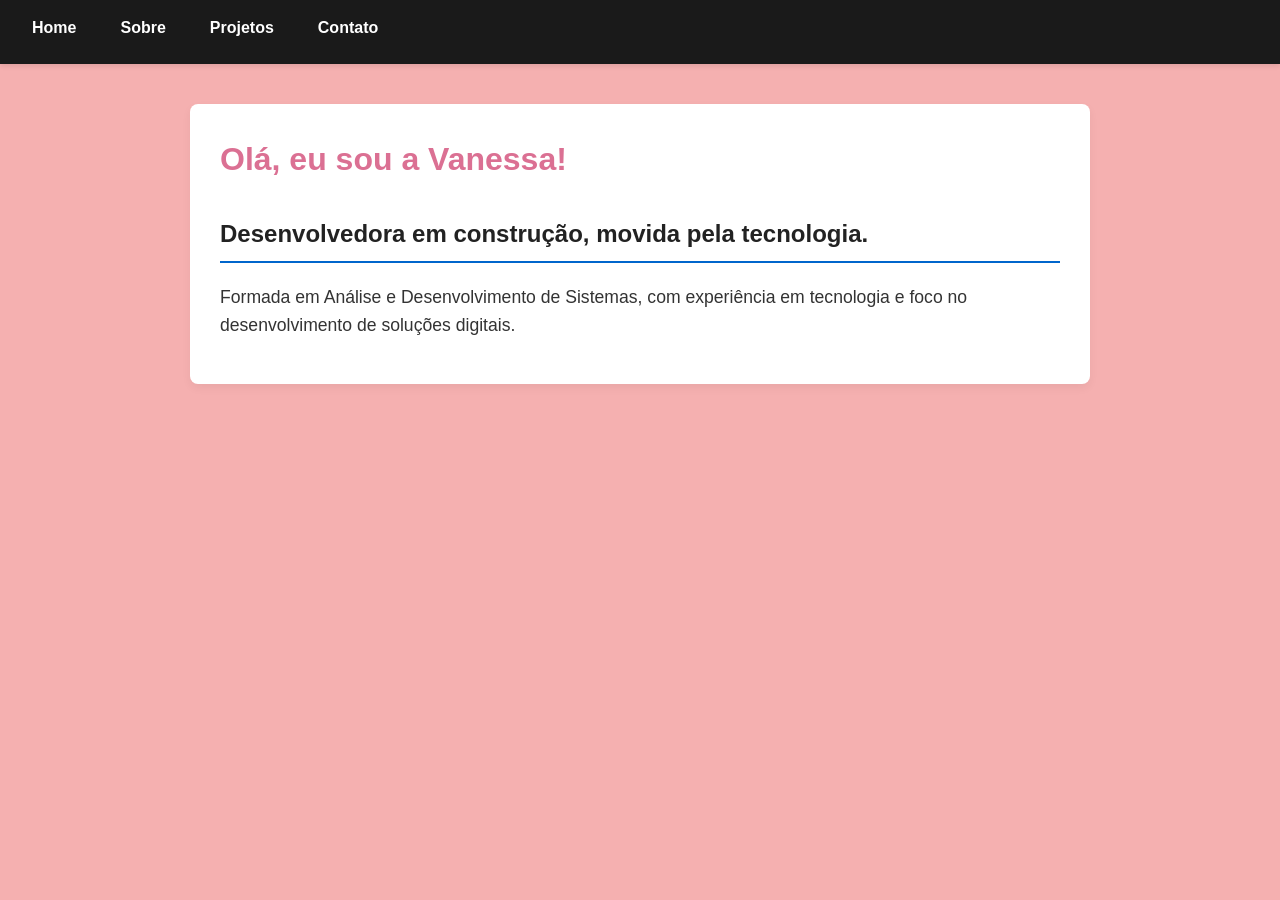
==== index.html @ fc2572cf "Add files via upload" ====
<!DOCTYPE html>
<html lang="pt-BR">
<head>
    <meta charset="UTF-8">
    <meta name="viewport" content="width=device-width, initial-scale=1.0">
    <title>Vanessa Paiva</title>
    <link rel="stylesheet" href="style.css">
</head>
<body>

    <!-- MENU DE NAVEGAÇÃO -->
    <header>
        <nav class="menu">
            <ul>
                <li><a href="index.html">Home</a></li>
                <li><a href="sobre.html">Sobre</a></li>
                <li><a href="projetos.html">Projetos</a></li>
                <li><a href="contato.html">Contato</a></li>
            </ul>
        </nav>
    </header>

    <!-- CONTEÚDO DA PÁGINA INÍCIO -->
    <main>
        <h1>Olá, eu sou a Vanessa!</h1>
        <h2>Desenvolvedora em construção, movida pela tecnologia.</h2>
        <p>Formada em Análise e Desenvolvimento de Sistemas, com experiência em tecnologia e foco no desenvolvimento de soluções digitais.</p>
    </main>

</body>
</html>
---- style.css ----
/* ==========================================
   1. REGRAS GERAIS E CORPO DA PÁGINA
   ========================================== */
* {
    box-sizing: border-box; /* Facilita o cálculo de tamanhos e margens */
}

body {
    margin: 0;
    padding: 0;
    font-family: 'Segoe UI', Tahoma, Geneva, Verdana, sans-serif;
    background-color: rgb(245, 176, 176); /* Cor de fundo suave da página */
    color: #333333;           /* Cor padrão dos textos */
    line-height: 1.6;          /* Espaçamento entre as linhas de texto */
}

/* ==========================================
   2. CABEÇALHO E MENU DE NAVEGAÇÃO
   ========================================== */
header {
    background-color: #1a1a1a;
    padding: 15px 20px;
    box-shadow: 0 2px 5px rgba(0, 0, 0, 0.1);
}

.menu ul {
    list-style: none;
    margin: 0;
    padding: 0;
    display: flex;
    gap: 20px;
}

.menu a {
    color: #ffffff;
    text-decoration: none;
    font-weight: 600;
    padding: 8px 12px;
    border-radius: 4px;
    transition: background-color 0.3s;
}

.menu a:hover {
    background-color: #0066cc;
}

/* ==========================================
   3. CONTEÚDO PRINCIPAL (<main>)
   ========================================== */
main {
    max-width: 900px;         /* Limita a largura para o texto não ficar espalhado */
    margin: 40px auto;        /* Centraliza o bloco na tela */
    padding: 30px;
    background-color: #ffffff;/* Fundo branco para a caixa de conteúdo */
    border-radius: 8px;       /* Bordas levemente arredondadas */
    box-shadow: 0 4px 10px rgba(0, 0, 0, 0.05); /* Sombra suave */
}

/* Títulos */
h1 {
    color: palevioletred;
    font-size: 2rem;
    margin-top: 0;
    margin-bottom: 20px;
}

h2 {
    color: #222222;
    font-size: 1.5rem;
    border-bottom: 2px solid #0066cc;
    padding-bottom: 8px;
    margin-top: 30px;
}

/* Parágrafos e listas */
p {
    font-size: 1.1rem;
    margin-bottom: 15px;
}

ul {
    padding-left: 20px;
}

li {
    margin-bottom: 8px;
}

/* ==========================================
   4. ESTILO DE BOTÕES NO CONTEÚDO
   ========================================== */
.btn {
    display: inline-block;
    background-color: #0066cc;
    color: #ffffff;
    padding: 10px 20px;
    text-decoration: none;
    border-radius: 5px;
    font-weight: bold;
    margin-top: 15px;
    transition: background-color 0.3s;
}

.btn:hover {
    background-color: #004999;
}

/* ==========================================
   5. RODAPÉ DA PÁGINA (OPCIONAL)
   ========================================== */
footer {
    text-align: center;
    padding: 20px;
    color: #777777;
    font-size: 0.9rem;
    margin-top: 40px;
}

/* ==========================================
   ESTILOS DOS CARDS DE PROJETOS
   ========================================== */
.lista-projetos {
    display: flex;
    flex-direction: column;
    gap: 20px;
    margin-top: 20px;
}

.card-projeto {
    border: 1px solid #e0e0e0;
    padding: 20px;
    border-radius: 8px;
    background-color: #fafafa;
    transition: transform 0.2s, box-shadow 0.2s;
}

.card-projeto:hover {
    transform: translateY(-3px);
    box-shadow: 0 4px 12px rgba(0, 0, 0, 0.08);
}

.card-projeto h2 {
    margin-top: 0;
    border-bottom: none;
}

/* ==========================================
   ESTILOS DO FORMULÁRIO DE CONTATO
   ========================================== */
.formulario-contato {
    display: flex;
    flex-direction: column;
    gap: 15px;
    margin-bottom: 30px;
}

.campo {
    display: flex;
    flex-direction: column;
    gap: 5px;
}

.campo label {
    font-weight: bold;
}

.campo input, 
.campo textarea {
    padding: 10px;
    border: 1px solid #ccc;
    border-radius: 4px;
    font-family: inherit;
    font-size: 1rem;
}

.campo input:focus, 
.campo textarea:focus {
    border-color: #0066cc;
    outline: none;
}
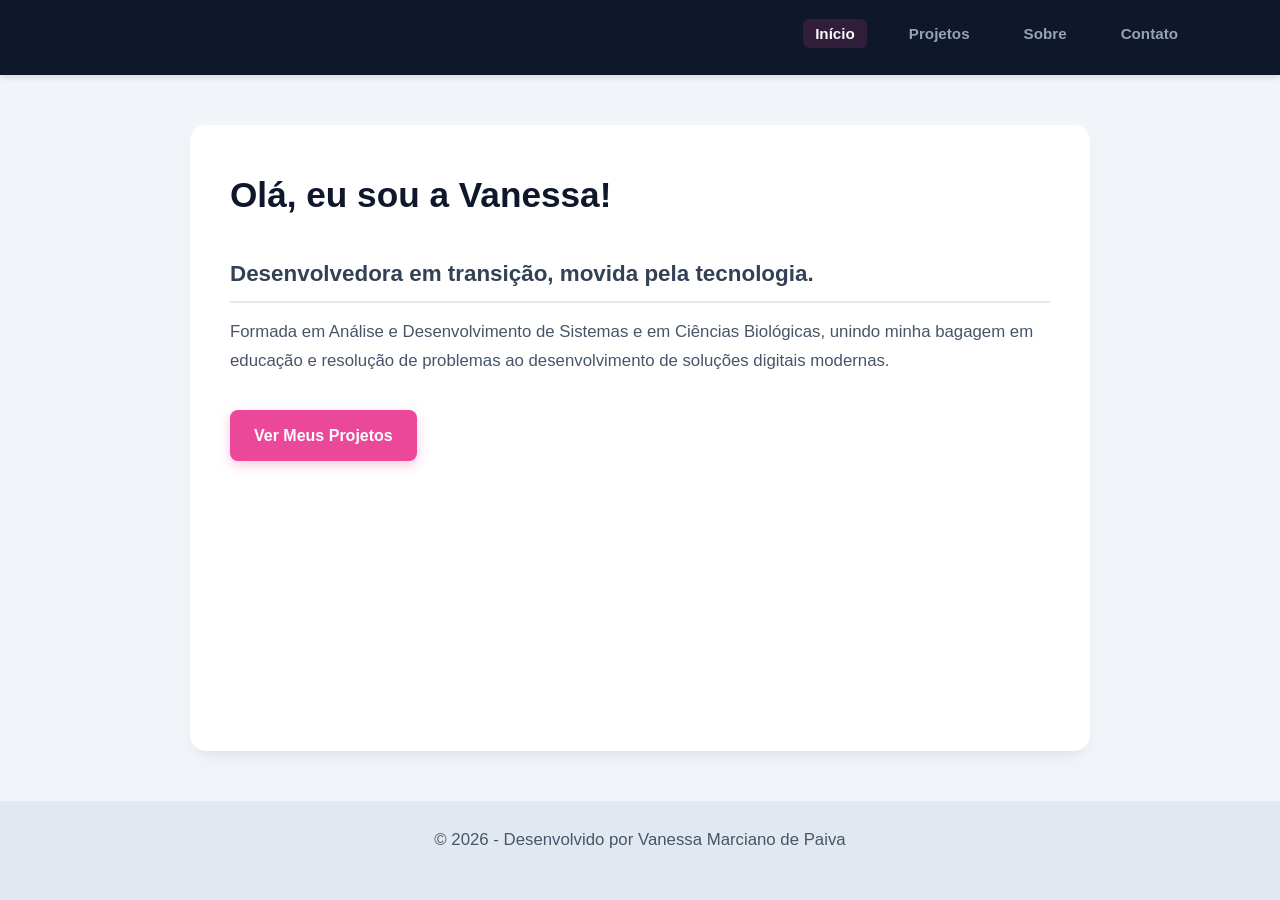
==== commit 39711951: "atualização" ====
--- a/index.html
+++ b/index.html
@@ -1,32 +1,36 @@
-<!DOCTYPE html>
-<html lang="pt-BR">
-<head>
-    <meta charset="UTF-8">
-    <meta name="viewport" content="width=device-width, initial-scale=1.0">
-    <title>Vanessa Paiva</title>
-    <link rel="stylesheet" href="style.css">
-</head>
-<body>
-
-    <!-- MENU DE NAVEGAÇÃO -->
-    <header>
-        <nav class="menu">
-            <ul>
-                <li><a href="index.html">Home</a></li>
-                <li><a href="sobre.html">Sobre</a></li>
-                <li><a href="projetos.html">Projetos</a></li>
-                <li><a href="contato.html">Contato</a></li>
-            </ul>
-        </nav>
-    </header>
-
-    <!-- CONTEÚDO DA PÁGINA INÍCIO -->
-    <main>
-        <h1>Olá, eu sou a Vanessa!</h1>
-        <h2>Desenvolvedora em construção, movida pela tecnologia.</h2>
-        <p>Formada em Análise e Desenvolvimento de Sistemas, com experiência em tecnologia e foco no desenvolvimento de soluções digitais.</p>
-    </main>
-
-</body>
-</html>
-
+<!DOCTYPE html>
+<html lang="pt-BR">
+<head>
+    <meta charset="UTF-8">
+    <meta name="viewport" content="width=device-width, initial-scale=1.0">
+    <title>Vanessa Paiva - Desenvolvedora</title>
+    <link rel="stylesheet" href="style.css">
+</head>
+<body>
+
+    <!-- MENU DE NAVEGAÇÃO -->
+    <header>
+        <nav class="menu">
+            <ul>
+                <li><a href="index.html" class="ativo">Início</a></li>
+                <li><a href="projetos.html">Projetos</a></li>
+                <li><a href="sobre.html">Sobre</a></li>
+                <li><a href="contato.html">Contato</a></li>
+            </ul>
+        </nav>
+    </header>
+
+    <!-- CONTEÚDO DA PÁGINA INÍCIO -->
+    <main>
+        <h1>Olá, eu sou a Vanessa!</h1>
+        <h2>Desenvolvedora em transição, movida pela tecnologia.</h2>
+        <p>Formada em Análise e Desenvolvimento de Sistemas e em Ciências Biológicas, unindo minha bagagem em educação e resolução de problemas ao desenvolvimento de soluções digitais modernas.</p>
+        <a href="projetos.html" class="btn">Ver Meus Projetos</a>
+    </main>
+
+    <footer>
+        <p>&copy; 2026 - Desenvolvido por Vanessa Marciano de Paiva</p>
+    </footer>
+
+</body>
+</html>
--- a/style.css
+++ b/style.css
@@ -1,180 +1,261 @@
-/* ==========================================
-   1. REGRAS GERAIS E CORPO DA PÁGINA
-   ========================================== */
-* {
-    box-sizing: border-box; /* Facilita o cálculo de tamanhos e margens */
-}
-
-body {
-    margin: 0;
-    padding: 0;
-    font-family: 'Segoe UI', Tahoma, Geneva, Verdana, sans-serif;
-    background-color: rgb(245, 176, 176); /* Cor de fundo suave da página */
-    color: #333333;           /* Cor padrão dos textos */
-    line-height: 1.6;          /* Espaçamento entre as linhas de texto */
-}
-
-/* ==========================================
-   2. CABEÇALHO E MENU DE NAVEGAÇÃO
-   ========================================== */
-header {
-    background-color: #1a1a1a;
-    padding: 15px 20px;
-    box-shadow: 0 2px 5px rgba(0, 0, 0, 0.1);
-}
-
-.menu ul {
-    list-style: none;
-    margin: 0;
-    padding: 0;
-    display: flex;
-    gap: 20px;
-}
-
-.menu a {
-    color: #ffffff;
-    text-decoration: none;
-    font-weight: 600;
-    padding: 8px 12px;
-    border-radius: 4px;
-    transition: background-color 0.3s;
-}
-
-.menu a:hover {
-    background-color: #0066cc;
-}
-
-/* ==========================================
-   3. CONTEÚDO PRINCIPAL (<main>)
-   ========================================== */
-main {
-    max-width: 900px;         /* Limita a largura para o texto não ficar espalhado */
-    margin: 40px auto;        /* Centraliza o bloco na tela */
-    padding: 30px;
-    background-color: #ffffff;/* Fundo branco para a caixa de conteúdo */
-    border-radius: 8px;       /* Bordas levemente arredondadas */
-    box-shadow: 0 4px 10px rgba(0, 0, 0, 0.05); /* Sombra suave */
-}
-
-/* Títulos */
-h1 {
-    color: palevioletred;
-    font-size: 2rem;
-    margin-top: 0;
-    margin-bottom: 20px;
-}
-
-h2 {
-    color: #222222;
-    font-size: 1.5rem;
-    border-bottom: 2px solid #0066cc;
-    padding-bottom: 8px;
-    margin-top: 30px;
-}
-
-/* Parágrafos e listas */
-p {
-    font-size: 1.1rem;
-    margin-bottom: 15px;
-}
-
-ul {
-    padding-left: 20px;
-}
-
-li {
-    margin-bottom: 8px;
-}
-
-/* ==========================================
-   4. ESTILO DE BOTÕES NO CONTEÚDO
-   ========================================== */
-.btn {
-    display: inline-block;
-    background-color: #0066cc;
-    color: #ffffff;
-    padding: 10px 20px;
-    text-decoration: none;
-    border-radius: 5px;
-    font-weight: bold;
-    margin-top: 15px;
-    transition: background-color 0.3s;
-}
-
-.btn:hover {
-    background-color: #004999;
-}
-
-/* ==========================================
-   5. RODAPÉ DA PÁGINA (OPCIONAL)
-   ========================================== */
-footer {
-    text-align: center;
-    padding: 20px;
-    color: #777777;
-    font-size: 0.9rem;
-    margin-top: 40px;
-}
-
-/* ==========================================
-   ESTILOS DOS CARDS DE PROJETOS
-   ========================================== */
-.lista-projetos {
-    display: flex;
-    flex-direction: column;
-    gap: 20px;
-    margin-top: 20px;
-}
-
-.card-projeto {
-    border: 1px solid #e0e0e0;
-    padding: 20px;
-    border-radius: 8px;
-    background-color: #fafafa;
-    transition: transform 0.2s, box-shadow 0.2s;
-}
-
-.card-projeto:hover {
-    transform: translateY(-3px);
-    box-shadow: 0 4px 12px rgba(0, 0, 0, 0.08);
-}
-
-.card-projeto h2 {
-    margin-top: 0;
-    border-bottom: none;
-}
-
-/* ==========================================
-   ESTILOS DO FORMULÁRIO DE CONTATO
-   ========================================== */
-.formulario-contato {
-    display: flex;
-    flex-direction: column;
-    gap: 15px;
-    margin-bottom: 30px;
-}
-
-.campo {
-    display: flex;
-    flex-direction: column;
-    gap: 5px;
-}
-
-.campo label {
-    font-weight: bold;
-}
-
-.campo input, 
-.campo textarea {
-    padding: 10px;
-    border: 1px solid #ccc;
-    border-radius: 4px;
-    font-family: inherit;
-    font-size: 1rem;
-}
-
-.campo input:focus, 
-.campo textarea:focus {
-    border-color: #0066cc;
-    outline: none;
+/* ==========================================
+   1. REGRAS GERAIS E VARIÁVEIS
+   ========================================== */
+* {
+    box-sizing: border-box;
+    margin: 0;
+    padding: 0;
+}
+
+:root {
+    --bg-color: #0f172a;        /* Azul escuro moderno (Slate 900) */
+    --card-bg: #1e293b;         /* Tom um pouco mais claro para cards */
+    --text-main: #f8fafc;       /* Texto claro */
+    --text-muted: #94a3b8;      /* Texto secundário */
+    --accent: #ec4899;          /* Rosa vibrante (destaque delicado e moderno) */
+    --accent-hover: #db2777;
+    --primary: #38bdf8;         /* Azul claro tech */
+}
+
+body {
+    font-family: 'Segoe UI', Tahoma, Geneva, Verdana, sans-serif;
+    background-color: #f1f5f9;  /* Fundo geral suave */
+    color: #334155;
+    line-height: 1.7;
+    display: flex;
+    flex-direction: column;
+    min-height: 100vh;
+}
+
+/* ==========================================
+   2. CABEÇALHO E MENU DE NAVEGAÇÃO
+   ========================================== */
+header {
+    background-color: #0f172a;
+    padding: 20px 40px;
+    box-shadow: 0 4px 6px -1px rgba(0, 0, 0, 0.1);
+}
+
+.menu ul {
+    list-style: none;
+    display: flex;
+    justify-content: flex-end;
+    gap: 30px;
+    max-width: 1100px;
+    margin: 0 auto;
+}
+
+.menu a {
+    color: var(--text-muted);
+    text-decoration: none;
+    font-weight: 600;
+    font-size: 0.95rem;
+    padding: 6px 12px;
+    border-radius: 6px;
+    transition: all 0.3s ease;
+}
+
+.menu a:hover, .menu a.ativo {
+    color: var(--text-main);
+    background-color: rgba(236, 72, 153, 0.15);
+}
+
+/* ==========================================
+   3. CONTEÚDO PRINCIPAL (<main>)
+   ========================================== */
+main {
+    max-width: 900px;
+    width: 90%;
+    margin: 50px auto;
+    padding: 40px;
+    background-color: #ffffff;
+    border-radius: 16px;
+    box-shadow: 0 10px 25px -5px rgba(0, 0, 0, 0.05), 0 8px 10px -6px rgba(0, 0, 0, 0.05);
+    flex: 1;
+}
+
+/* Títulos */
+h1 {
+    color: #0f172a;
+    font-size: 2.2rem;
+    margin-bottom: 10px;
+    font-weight: 700;
+}
+
+h2 {
+    color: #334155;
+    font-size: 1.4rem;
+    margin-top: 30px;
+    margin-bottom: 15px;
+    border-bottom: 2px solid #e2e8f0;
+    padding-bottom: 8px;
+}
+
+/* Parágrafos e listas */
+p {
+    font-size: 1.05rem;
+    margin-bottom: 20px;
+    color: #475569;
+}
+
+ul {
+    padding-left: 20px;
+    color: #475569;
+}
+
+li {
+    margin-bottom: 8px;
+}
+
+/* ==========================================
+   4. ESTILO DE BOTÕES
+   ========================================== */
+.btn {
+    display: inline-block;
+    background-color: var(--accent);
+    color: #ffffff;
+    padding: 12px 24px;
+    text-decoration: none;
+    border-radius: 8px;
+    font-weight: 600;
+    margin-top: 15px;
+    transition: background-color 0.3s, transform 0.2s;
+    box-shadow: 0 4px 12px rgba(236, 72, 153, 0.3);
+}
+
+.btn:hover {
+    background-color: var(--accent-hover);
+    transform: translateY(-2px);
+}
+
+/* ==========================================
+   5. RODAPÉ DA PÁGINA
+   ========================================== */
+footer {
+    text-align: center;
+    padding: 25px;
+    color: #64748b;
+    font-size: 0.9rem;
+    background-color: #e2e8f0;
+    margin-top: auto;
+}
+
+/* ==========================================
+   6. ESTILOS DOS CARDS DE PROJETOS
+   ========================================== */
+.lista-projetos {
+    display: grid;
+    grid-template-columns: repeat(auto-fit, minmax(280px, 1fr));
+    gap: 25px;
+    margin-top: 25px;
+}
+
+.card-projeto {
+    border: 1px solid #e2e8f0;
+    padding: 25px;
+    border-radius: 12px;
+    background-color: #f8fafc;
+    transition: transform 0.3s, box-shadow 0.3s;
+    display: flex;
+    flex-direction: column;
+    justify-content: space-between;
+}
+
+.card-projeto:hover {
+    transform: translateY(-5px);
+    box-shadow: 0 12px 20px -3px rgba(0, 0, 0, 0.1);
+    border-color: #cbd5e1;
+}
+
+.card-projeto h2 {
+    margin-top: 0;
+    border-bottom: none;
+    font-size: 1.25rem;
+    color: #0f172a;
+}
+
+/* ==========================================
+   7. ESTILOS DO FORMULÁRIO DE CONTATO
+   ========================================== */
+.formulario-contato {
+    display: flex;
+    flex-direction: column;
+    gap: 20px;
+    margin-bottom: 40px;
+}
+
+.campo {
+    display: flex;
+    flex-direction: column;
+    gap: 8px;
+}
+
+.campo label {
+    font-weight: 600;
+    color: #1e293b;
+}
+
+.campo input, 
+.campo textarea {
+    padding: 12px;
+    border: 1px solid #cbd5e1;
+    border-radius: 8px;
+    font-family: inherit;
+    font-size: 1rem;
+    background-color: #f8fafc;
+    transition: border-color 0.3s, background-color 0.3s;
+}
+
+.campo input:focus, 
+.campo textarea:focus {
+    border-color: var(--accent);
+    background-color: #ffffff;
+    outline: none;
+    box-shadow: 0 0 0 3px rgba(236, 72, 153, 0.15);
+}
+
+/* ==========================================
+   8. ESTILOS ESPECÍFICOS DA PÁGINA SOBRE (FOTO)
+   ========================================== */
+.sobre-container {
+    display: flex;
+    align-items: center;
+    gap: 40px;
+}
+
+.sobre-foto {
+    flex-shrink: 0;
+    text-align: center;
+}
+
+.sobre-foto img {
+    width: 200px;
+    height: 200px;
+    object-fit: cover;
+    border-radius: 50%;
+    border: 4px solid var(--accent);
+    box-shadow: 0 8px 20px rgba(0, 0, 0, 0.1);
+}
+
+.sobre-texto {
+    flex: 1;
+}
+
+/* Responsivo para celulares (a foto vai para cima do texto) */
+@media (max-width: 768px) {
+    .sobre-container {
+        flex-direction: column;
+        text-align: center;
+        gap: 20px;
+    }
+    
+    .menu ul {
+        justify-content: center;
+        flex-wrap: wrap;
+        gap: 15px;
+    }
+    
+    header {
+        padding: 15px;
+    }
 }
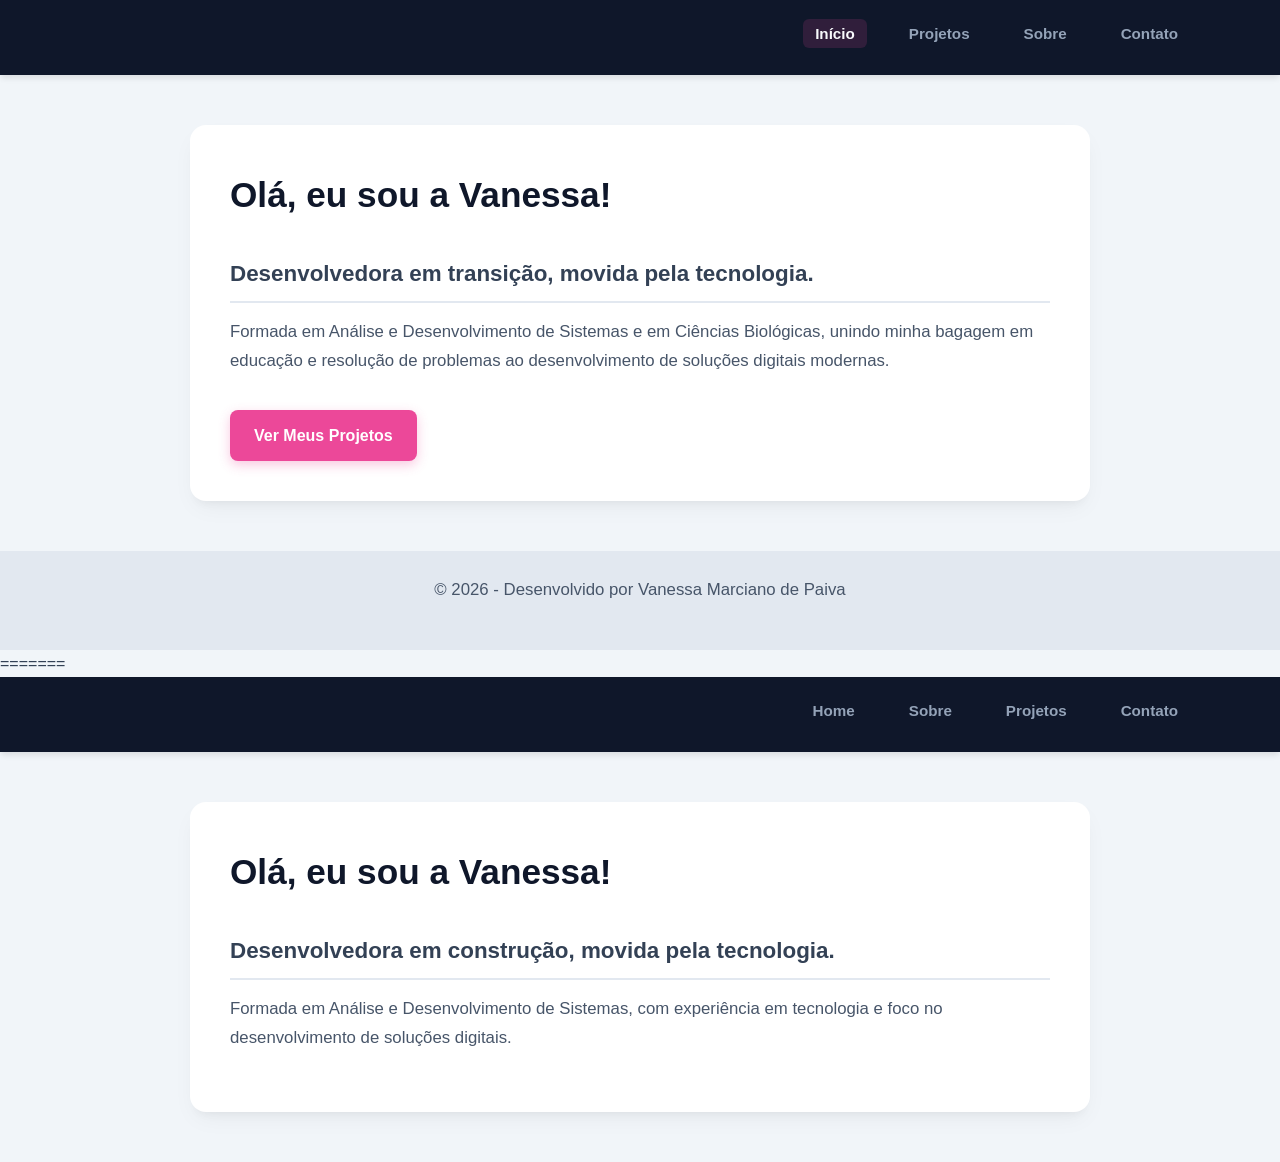
==== commit a8ee89f0: "atual." ====
--- a/index.html
+++ b/index.html
@@ -1,3 +1,4 @@
+
 <!DOCTYPE html>
 <html lang="pt-BR">
 <head>
@@ -33,4 +34,38 @@
     </footer>
 
 </body>
-</html>+</html>
+=======
+<!DOCTYPE html>
+<html lang="pt-BR">
+<head>
+    <meta charset="UTF-8">
+    <meta name="viewport" content="width=device-width, initial-scale=1.0">
+    <title>Vanessa Paiva</title>
+    <link rel="stylesheet" href="style.css">
+</head>
+<body>
+
+    <!-- MENU DE NAVEGAÇÃO -->
+    <header>
+        <nav class="menu">
+            <ul>
+                <li><a href="index.html">Home</a></li>
+                <li><a href="sobre.html">Sobre</a></li>
+                <li><a href="projetos.html">Projetos</a></li>
+                <li><a href="contato.html">Contato</a></li>
+            </ul>
+        </nav>
+    </header>
+
+    <!-- CONTEÚDO DA PÁGINA INÍCIO -->
+    <main>
+        <h1>Olá, eu sou a Vanessa!</h1>
+        <h2>Desenvolvedora em construção, movida pela tecnologia.</h2>
+        <p>Formada em Análise e Desenvolvimento de Sistemas, com experiência em tecnologia e foco no desenvolvimento de soluções digitais.</p>
+    </main>
+
+</body>
+</html>
+
+
--- a/style.css
+++ b/style.css
@@ -1,3 +1,4 @@
+
 /* ==========================================
    1. REGRAS GERAIS E VARIÁVEIS
    ========================================== */
@@ -258,4 +259,185 @@
     header {
         padding: 15px;
     }
+
+/* ==========================================
+   1. REGRAS GERAIS E CORPO DA PÁGINA
+   ========================================== */
+* 
+    box-sizing: border-box; /* Facilita o cálculo de tamanhos e margens */
+
+
+body {
+    margin: 0;
+    padding: 0;
+    font-family: 'Segoe UI', Tahoma, Geneva, Verdana, sans-serif;
+    background-color: rgb(245, 176, 176); /* Cor de fundo suave da página */
+    color: #333333;           /* Cor padrão dos textos */
+    line-height: 1.6;          /* Espaçamento entre as linhas de texto */
+}
+
+/* ==========================================
+   2. CABEÇALHO E MENU DE NAVEGAÇÃO
+   ========================================== */
+header {
+    background-color: #1a1a1a;
+    padding: 15px 20px;
+    box-shadow: 0 2px 5px rgba(0, 0, 0, 0.1);
+}
+
+.menu ul {
+    list-style: none;
+    margin: 0;
+    padding: 0;
+    display: flex;
+    gap: 20px;
+}
+
+.menu a {
+    color: #ffffff;
+    text-decoration: none;
+    font-weight: 600;
+    padding: 8px 12px;
+    border-radius: 4px;
+    transition: background-color 0.3s;
+}
+
+.menu a:hover {
+    background-color: #0066cc;
+}
+
+/* ==========================================
+   3. CONTEÚDO PRINCIPAL (<main>)
+   ========================================== */
+main {
+    max-width: 900px;         /* Limita a largura para o texto não ficar espalhado */
+    margin: 40px auto;        /* Centraliza o bloco na tela */
+    padding: 30px;
+    background-color: #ffffff;/* Fundo branco para a caixa de conteúdo */
+    border-radius: 8px;       /* Bordas levemente arredondadas */
+    box-shadow: 0 4px 10px rgba(0, 0, 0, 0.05); /* Sombra suave */
+}
+
+/* Títulos */
+h1 {
+    color: palevioletred;
+    font-size: 2rem;
+    margin-top: 0;
+    margin-bottom: 20px;
+}
+
+h2 {
+    color: #222222;
+    font-size: 1.5rem;
+    border-bottom: 2px solid #0066cc;
+    padding-bottom: 8px;
+    margin-top: 30px;
+}
+
+/* Parágrafos e listas */
+p {
+    font-size: 1.1rem;
+    margin-bottom: 15px;
+}
+
+ul {
+    padding-left: 20px;
+}
+
+li {
+    margin-bottom: 8px;
+}
+
+/* ==========================================
+   4. ESTILO DE BOTÕES NO CONTEÚDO
+   ========================================== */
+.btn {
+    display: inline-block;
+    background-color: #0066cc;
+    color: #ffffff;
+    padding: 10px 20px;
+    text-decoration: none;
+    border-radius: 5px;
+    font-weight: bold;
+    margin-top: 15px;
+    transition: background-color 0.3s;
+}
+
+.btn:hover {
+    background-color: #004999;
+}
+
+/* ==========================================
+   5. RODAPÉ DA PÁGINA (OPCIONAL)
+   ========================================== */
+footer {
+    text-align: center;
+    padding: 20px;
+    color: #777777;
+    font-size: 0.9rem;
+    margin-top: 40px;
+}
+
+/* ==========================================
+   ESTILOS DOS CARDS DE PROJETOS
+   ========================================== */
+.lista-projetos {
+    display: flex;
+    flex-direction: column;
+    gap: 20px;
+    margin-top: 20px;
+}
+
+.card-projeto {
+    border: 1px solid #e0e0e0;
+    padding: 20px;
+    border-radius: 8px;
+    background-color: #fafafa;
+    transition: transform 0.2s, box-shadow 0.2s;
+}
+
+.card-projeto:hover {
+    transform: translateY(-3px);
+    box-shadow: 0 4px 12px rgba(0, 0, 0, 0.08);
+}
+
+.card-projeto h2 {
+    margin-top: 0;
+    border-bottom: none;
+}
+
+/* ==========================================
+   ESTILOS DO FORMULÁRIO DE CONTATO
+   ========================================== */
+.formulario-contato {
+    display: flex;
+    flex-direction: column;
+    gap: 15px;
+    margin-bottom: 30px;
+}
+
+.campo {
+    display: flex;
+    flex-direction: column;
+    gap: 5px;
+}
+
+.campo label {
+    font-weight: bold;
+}
+
+.campo input, 
+.campo textarea {
+    padding: 10px;
+    border: 1px solid #ccc;
+    border-radius: 4px;
+    font-family: inherit;
+    font-size: 1rem;
+}
+
+.campo input:focus, 
+.campo textarea:focus {
+    border-color: #0066cc;
+    outline: none;
+
 }
--- a/style.css
+++ b/style.css
@@ -1,3 +1,4 @@
+
 /* ==========================================
    1. REGRAS GERAIS E VARIÁVEIS
    ========================================== */
@@ -258,4 +259,185 @@
     header {
         padding: 15px;
     }
+
+/* ==========================================
+   1. REGRAS GERAIS E CORPO DA PÁGINA
+   ========================================== */
+* 
+    box-sizing: border-box; /* Facilita o cálculo de tamanhos e margens */
+
+
+body {
+    margin: 0;
+    padding: 0;
+    font-family: 'Segoe UI', Tahoma, Geneva, Verdana, sans-serif;
+    background-color: rgb(245, 176, 176); /* Cor de fundo suave da página */
+    color: #333333;           /* Cor padrão dos textos */
+    line-height: 1.6;          /* Espaçamento entre as linhas de texto */
+}
+
+/* ==========================================
+   2. CABEÇALHO E MENU DE NAVEGAÇÃO
+   ========================================== */
+header {
+    background-color: #1a1a1a;
+    padding: 15px 20px;
+    box-shadow: 0 2px 5px rgba(0, 0, 0, 0.1);
+}
+
+.menu ul {
+    list-style: none;
+    margin: 0;
+    padding: 0;
+    display: flex;
+    gap: 20px;
+}
+
+.menu a {
+    color: #ffffff;
+    text-decoration: none;
+    font-weight: 600;
+    padding: 8px 12px;
+    border-radius: 4px;
+    transition: background-color 0.3s;
+}
+
+.menu a:hover {
+    background-color: #0066cc;
+}
+
+/* ==========================================
+   3. CONTEÚDO PRINCIPAL (<main>)
+   ========================================== */
+main {
+    max-width: 900px;         /* Limita a largura para o texto não ficar espalhado */
+    margin: 40px auto;        /* Centraliza o bloco na tela */
+    padding: 30px;
+    background-color: #ffffff;/* Fundo branco para a caixa de conteúdo */
+    border-radius: 8px;       /* Bordas levemente arredondadas */
+    box-shadow: 0 4px 10px rgba(0, 0, 0, 0.05); /* Sombra suave */
+}
+
+/* Títulos */
+h1 {
+    color: palevioletred;
+    font-size: 2rem;
+    margin-top: 0;
+    margin-bottom: 20px;
+}
+
+h2 {
+    color: #222222;
+    font-size: 1.5rem;
+    border-bottom: 2px solid #0066cc;
+    padding-bottom: 8px;
+    margin-top: 30px;
+}
+
+/* Parágrafos e listas */
+p {
+    font-size: 1.1rem;
+    margin-bottom: 15px;
+}
+
+ul {
+    padding-left: 20px;
+}
+
+li {
+    margin-bottom: 8px;
+}
+
+/* ==========================================
+   4. ESTILO DE BOTÕES NO CONTEÚDO
+   ========================================== */
+.btn {
+    display: inline-block;
+    background-color: #0066cc;
+    color: #ffffff;
+    padding: 10px 20px;
+    text-decoration: none;
+    border-radius: 5px;
+    font-weight: bold;
+    margin-top: 15px;
+    transition: background-color 0.3s;
+}
+
+.btn:hover {
+    background-color: #004999;
+}
+
+/* ==========================================
+   5. RODAPÉ DA PÁGINA (OPCIONAL)
+   ========================================== */
+footer {
+    text-align: center;
+    padding: 20px;
+    color: #777777;
+    font-size: 0.9rem;
+    margin-top: 40px;
+}
+
+/* ==========================================
+   ESTILOS DOS CARDS DE PROJETOS
+   ========================================== */
+.lista-projetos {
+    display: flex;
+    flex-direction: column;
+    gap: 20px;
+    margin-top: 20px;
+}
+
+.card-projeto {
+    border: 1px solid #e0e0e0;
+    padding: 20px;
+    border-radius: 8px;
+    background-color: #fafafa;
+    transition: transform 0.2s, box-shadow 0.2s;
+}
+
+.card-projeto:hover {
+    transform: translateY(-3px);
+    box-shadow: 0 4px 12px rgba(0, 0, 0, 0.08);
+}
+
+.card-projeto h2 {
+    margin-top: 0;
+    border-bottom: none;
+}
+
+/* ==========================================
+   ESTILOS DO FORMULÁRIO DE CONTATO
+   ========================================== */
+.formulario-contato {
+    display: flex;
+    flex-direction: column;
+    gap: 15px;
+    margin-bottom: 30px;
+}
+
+.campo {
+    display: flex;
+    flex-direction: column;
+    gap: 5px;
+}
+
+.campo label {
+    font-weight: bold;
+}
+
+.campo input, 
+.campo textarea {
+    padding: 10px;
+    border: 1px solid #ccc;
+    border-radius: 4px;
+    font-family: inherit;
+    font-size: 1rem;
+}
+
+.campo input:focus, 
+.campo textarea:focus {
+    border-color: #0066cc;
+    outline: none;
+
 }
